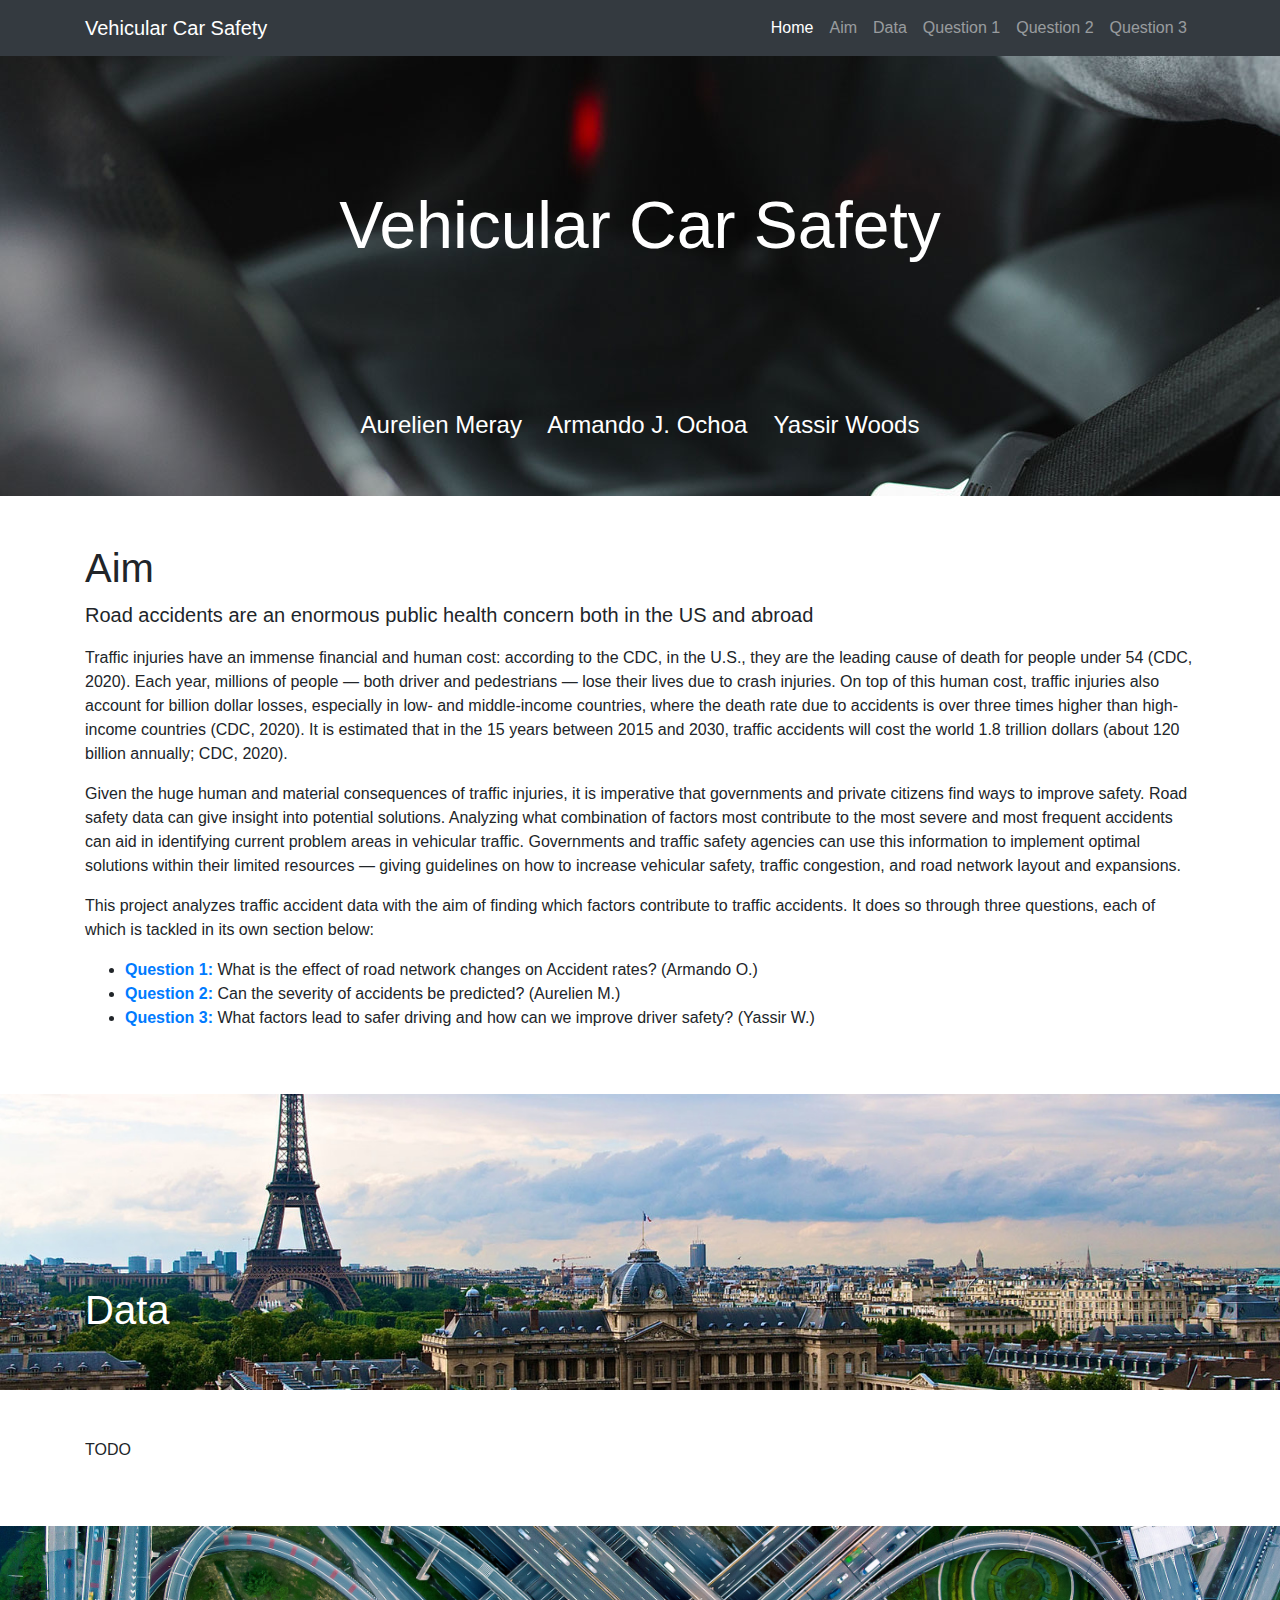
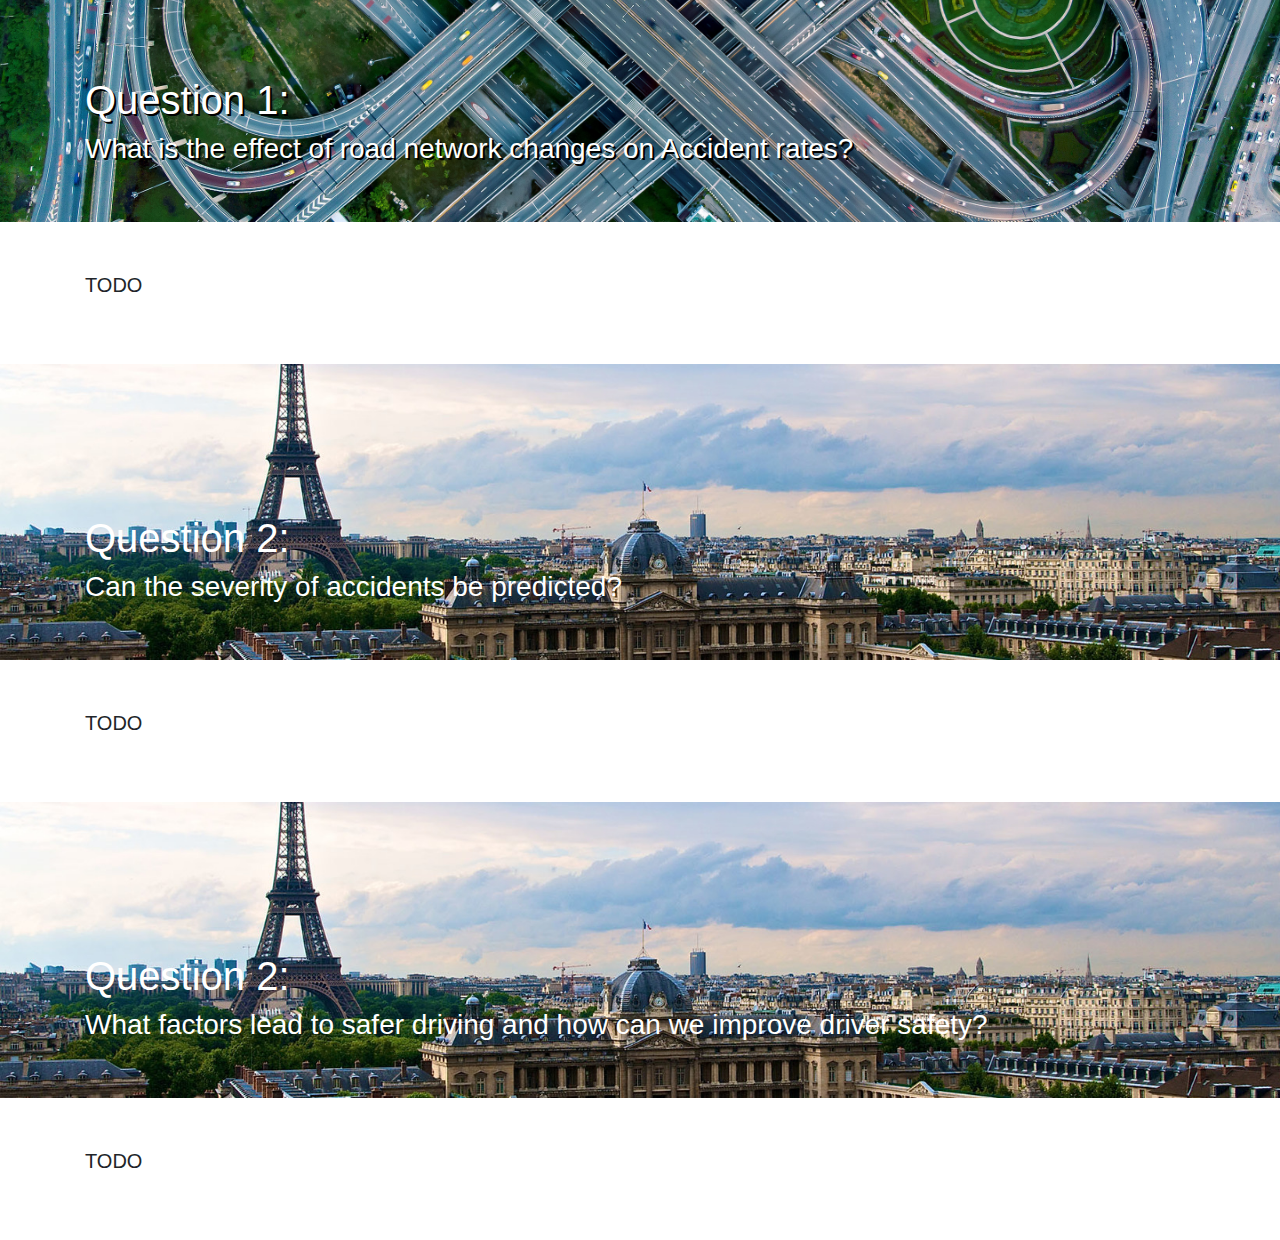
==== vcs.html @ 3390d348 "initial commit" ====
<!DOCTYPE html>
<html lang="en">
<head>
  <meta charset="utf-8">
  <meta name="viewport" content="width=device-width, initial-scale=1, shrink-to-fit=no">
  <meta name="description" content="">
  <meta name="author" content="">
  <title>Vehicular Car Safety</title>
  <!-- Bootstrap core CSS -->
  <link href="css/bootstrap.min.css" rel="stylesheet">
  <!-- Custom styles for this template -->
  <link href="css/full-width-pics.css" rel="stylesheet">
</head>
<body>
  <!-- Navigation -->
  <nav class="navbar navbar-expand-lg navbar-dark bg-dark fixed-top">
    <div class="container">
      <a class="navbar-brand" href="#">Vehicular Car Safety</a>
      <button class="navbar-toggler" type="button" data-toggle="collapse" data-target="#navbarResponsive" aria-controls="navbarResponsive" aria-expanded="false" aria-label="Toggle navigation">
        <span class="navbar-toggler-icon"></span>
      </button>
      <div class="collapse navbar-collapse" id="navbarResponsive">
        <ul class="navbar-nav ml-auto">
          <li class="nav-item active">
            <a class="nav-link" href="#">Home<span class="sr-only">(current)</span></a>
          </li>
          <li class="nav-item">
            <a class="nav-link" href="#motivation">Aim</a>
          </li>
          <li class="nav-item">
              <a class="nav-link" href="#data">Data</a>
            </li>
          <li class="nav-item">
            <a class="nav-link" href="#Q1">Question 1</a>
          </li>
          <li class="nav-item">
            <a class="nav-link" href="#Q2">Question 2</a>
          </li>
          <li class="nav-item">
            <a class="nav-link" href="#Q3">Question 3</a>
          </li>
        </ul>
      </div>
    </div>
  </nav>
  
  <!-- Header - set the background image for the header in the line below -->
  <header class="py-5 bg-image-full " style="background: rgb(82, 114, 139) url(img/bg1.jpg);">
    <div class="centerH-Title center-text center"><h1 class="lg-h1 text-white">Vehicular Car Safety</h1></div>
    <h4 class="text-white center-text">Aurelien Meray &nbsp;&nbsp; Armando J. Ochoa &nbsp;&nbsp; Yassir Woods</h4>
  </header>
  <!-- Content section -->
  <section id="motivation" class="py-5">
    <div class="container">
      <h1>Aim</h1>
      <p class="lead">Road accidents are an enormous public health concern both in the US and abroad</p>
      <p>
        Traffic injuries have an immense financial and human cost: according to the CDC, in the U.S., they are the leading cause of death for people under 
        54 (CDC, 2020). Each year, millions of people — both driver and pedestrians — lose their lives due to crash injuries. On top of this human cost, traffic 
        injuries also account for billion dollar losses, especially in low- and middle-income countries, where the death rate due to accidents is over three 
        times higher than high-income countries (CDC, 2020). It is estimated that in the 15 years between 2015 and 2030, traffic accidents will cost the world 
        1.8 trillion dollars (about 120 billion annually; CDC, 2020).
      </p>
      <p>
        Given the huge human and material consequences of traffic injuries, it is imperative that governments and private citizens find ways to improve safety. 
        Road safety data can give insight into potential solutions. Analyzing what combination of factors most contribute to the most severe and most frequent 
        accidents can aid in identifying current problem areas in vehicular traffic. Governments and traffic safety agencies can use this information to 
        implement optimal solutions within their limited resources — giving guidelines on how to increase vehicular safety, traffic congestion, and road 
        network layout and expansions. 
      </p>
      <p>
        This project analyzes traffic accident data with the aim of finding which factors contribute to traffic accidents. It does so through three questions, 
        each of which is tackled in its own section below:
        <ul>
          <li><strong><a href="#Q1">Question 1:</a></strong> What is the effect of road network changes on Accident rates? (Armando O.)</li>
          <li><strong><a href="#Q2">Question 2:</a></strong> Can the severity of accidents be predicted? (Aurelien M.)</li>
          <li><strong><a href="#Q3">Question 3:</a></strong> What factors lead to safer driving and how can we improve driver safety? (Yassir W.)</li>
        </ul>
      </p>
    </div>
  </section>

  <!-- Image Section> -->
  <section id="data" class="py-5 bg-image-full" style="background-image: url(img/dataset-cover.jpg)">
    <!-- Put anything you want here! There is just a spacer below for demo purposes! -->
	<div class="container ">
		<div class="text-white banner-text" style="height: 200px;"><span><h1>Data</h1></span></div>
	</div>
  </section>
  <!-- Content section -->
  <section class="py-5">
    <div class="container">
      <p>
        TODO
      </p>
    </div>
  </section>

  <!-- Image Section -->
  <section id="Q1" class="py-5 bg-image-banner" style="background-image: url(img/q1.jpg)">
    <div class="container ">
      <div class="text-white banner-text" style="height: 200px; text-shadow: 2px 2px #000000;">
        <span>
          <h1>Question 1:</h1>
          <h3 style="color:white ">What is the effect of road network changes on Accident rates?</h3>
        </span>
      </div>
    </div>
  </section>
  
  <!-- Content section -->
  <section id="method"  class="py-5">
      <div class="container">
        <p class="lead">TODO</p>
      </div>
  </section>

  <!-- Image Section -->
  <section id="Q2" class="py-5 bg-image-banner" style="background-image: url(img/dataset-cover.jpg)">
    <div class="container ">
		<div class="text-white banner-text" style="height: 200px;">
      <span>
        <h1>Question 2:</h1>
        <h3>Can the severity of accidents be predicted?</h3>
      </span>
    </div>
	</div>
  </section>
  <!-- Content section -->
  <section id="method"  class="py-5">
      <div class="container">
        <p class="lead">TODO</p>
      </div>
  </section>

    <!-- Image Section -->
    <section id="Q3" class="py-5 bg-image-banner" style="background-image: url(img/dataset-cover.jpg)">
      <div class="container ">
        <div class="text-white banner-text" style="height: 200px;">
          <span>
            <h1>Question 2:</h1>
            <h3>What factors lead to safer driving and how can we improve driver safety?</h3>
          </span>
        </div>    </div>
    </section>
    <!-- Content section -->
    <section id="method"  class="py-5">
        <div class="container">
          <p class="lead">TODO</p>
        </div>
    </section>



  <!-- Bootstrap core JavaScript -->
  <script src="vendor/jquery/jquery.min.js"></script>
  <script src="vendor/bootstrap/js/bootstrap.bundle.min.js"></script>

</body>

</html>
---- css/full-width-pics.css ----
/*!
 * Start Bootstrap - Full Width Pics (https://startbootstrap.com/template-overviews/full-width-pics)
 * Copyright 2013-2019 Start Bootstrap
 * Licensed under MIT (https://github.com/BlackrockDigital/startbootstrap-full-width-pics/blob/master/LICENSE)
 */

html{
  display: inline-grid;
}
body {
  
  height: 100%;
}

header {
  display: block;
  background-color: #000;
}

.banner-text{
	position: relative !important;
}
.banner-text span{
	position: absolute;
    bottom: 0;
}

.tinted { opacity: .8; }

.bg-image-full {
  background: no-repeat center center;
  -webkit-background-size: cover;
  -moz-background-size: cover;
  background-size: cover;
  -o-background-size: cover;
}

.bg-image-banner {
  background: no-repeat center center;
  -webkit-background-size: cover;
  -moz-background-size: cover;
  background-size: cover;
  -o-background-size: cover;
}

.center {
  margin: auto;
  width: 50%;
  padding: 10px;
}

.vs-image {
  width: 25% !important;
}

.centerH-Title{
  margin-top: 8rem;
  margin-bottom: 8rem;
  max-width: 65%;
}
.lg-h1{
  font-size: 66px !important;
}
.center-text {
  text-align: center;
}

.text-white {
  color: white;
}
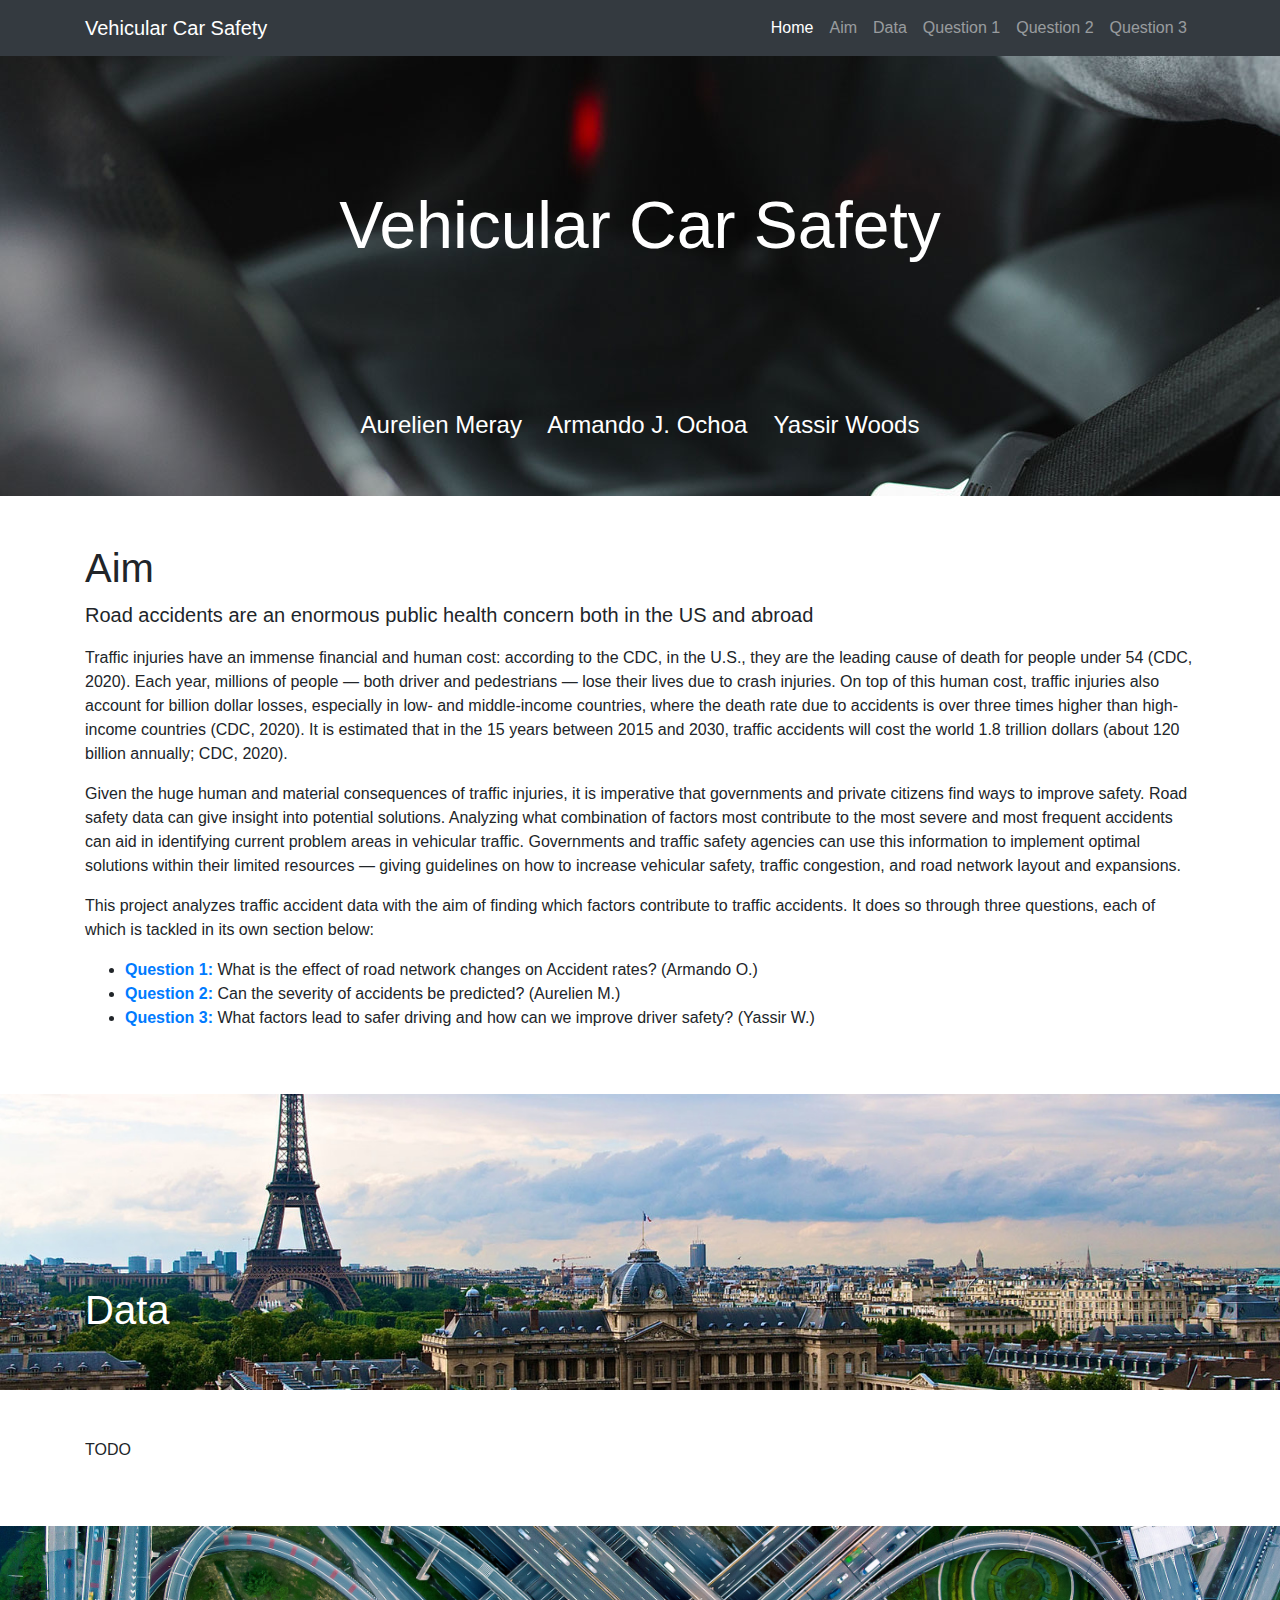
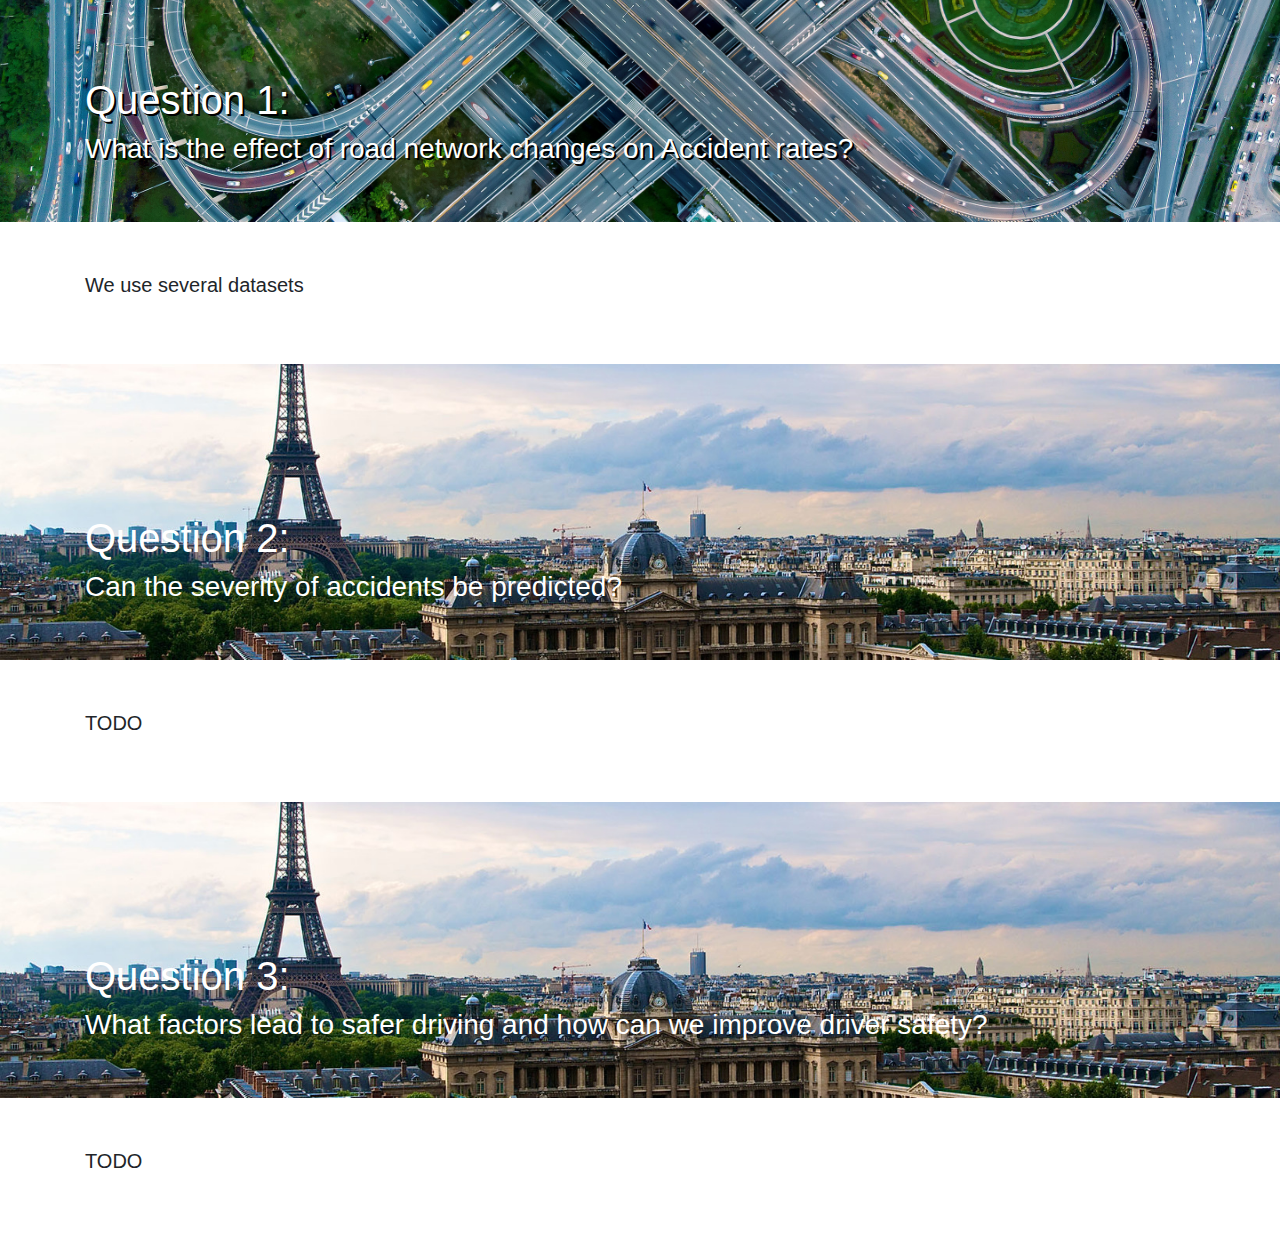
==== commit 9ecc08bf: "small changes" ====
--- a/vcs.html
+++ b/vcs.html
@@ -111,7 +111,10 @@
   <!-- Content section -->
   <section id="method"  class="py-5">
       <div class="container">
-        <p class="lead">TODO</p>
+        <p class="lead">
+          We use several datasets 
+
+        </p>
       </div>
   </section>
 
@@ -138,7 +141,7 @@
       <div class="container ">
         <div class="text-white banner-text" style="height: 200px;">
           <span>
-            <h1>Question 2:</h1>
+            <h1>Question 3:</h1>
             <h3>What factors lead to safer driving and how can we improve driver safety?</h3>
           </span>
         </div>    </div>
